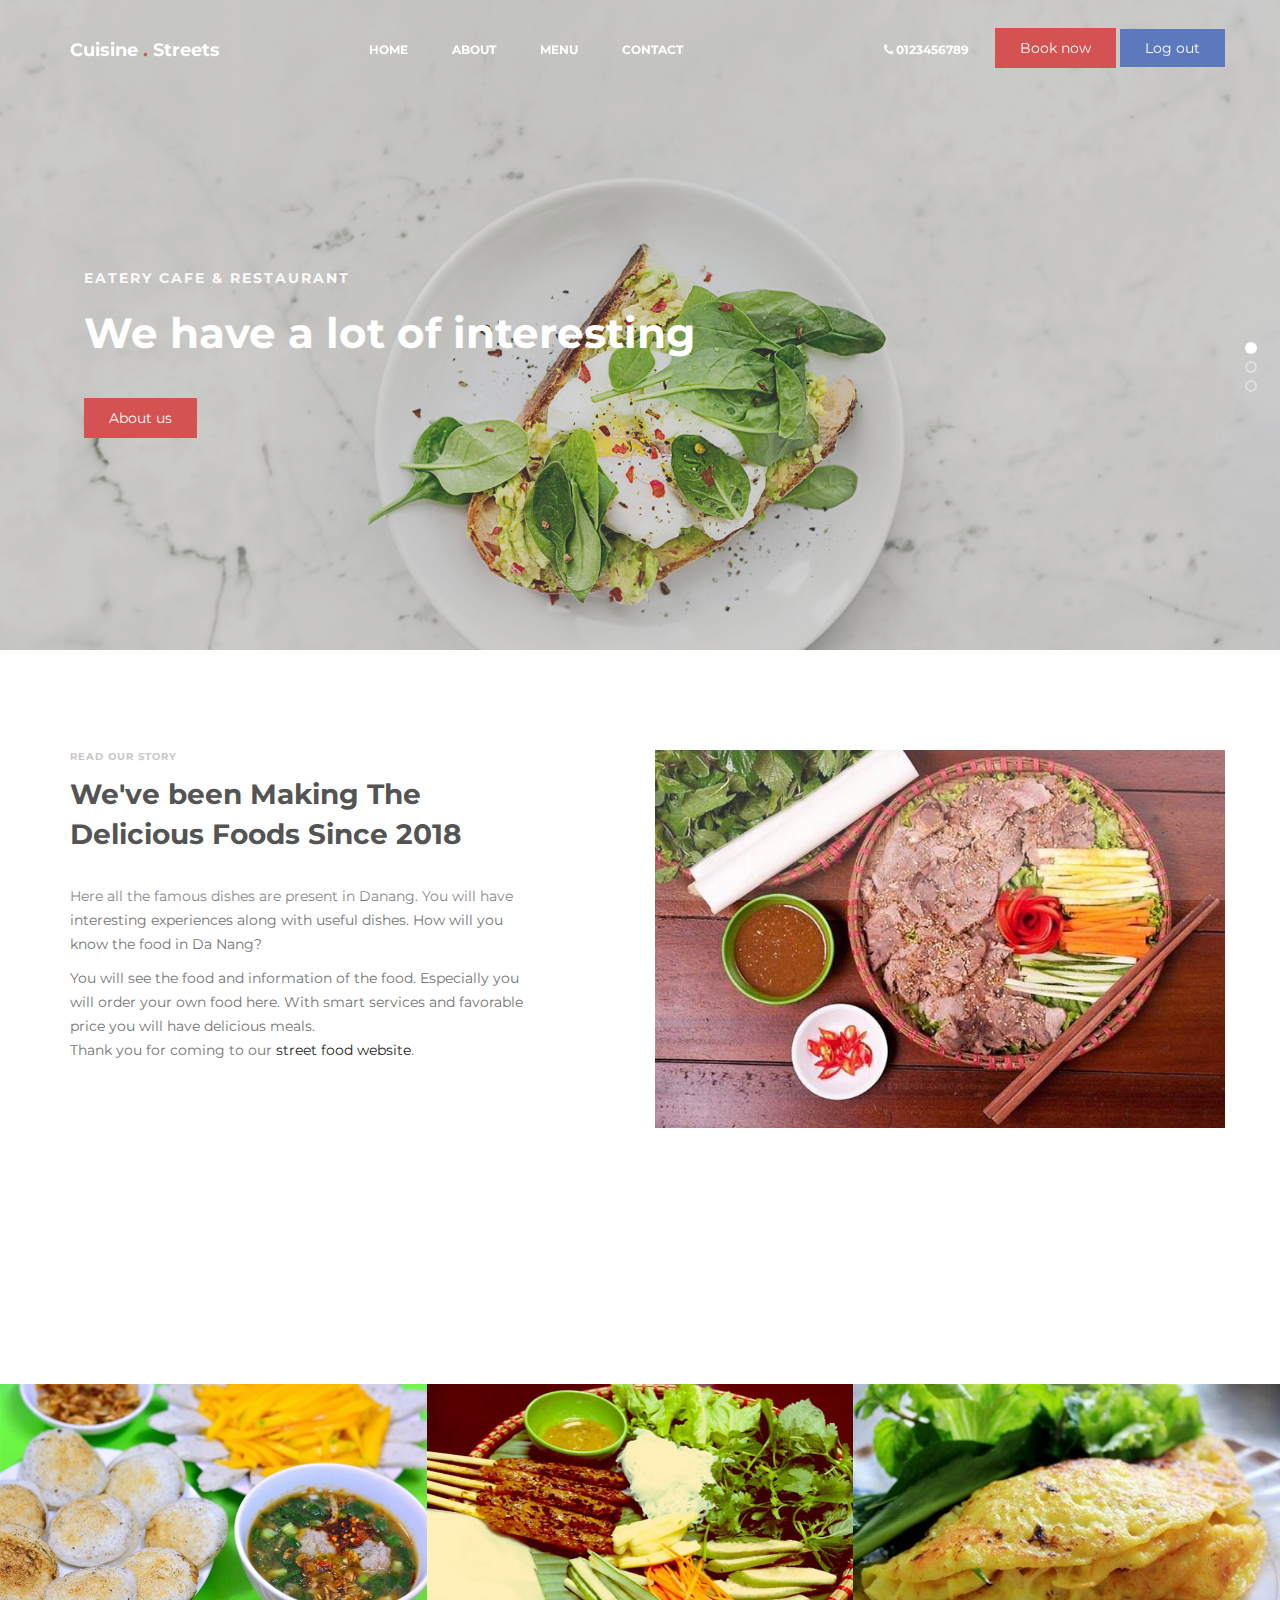
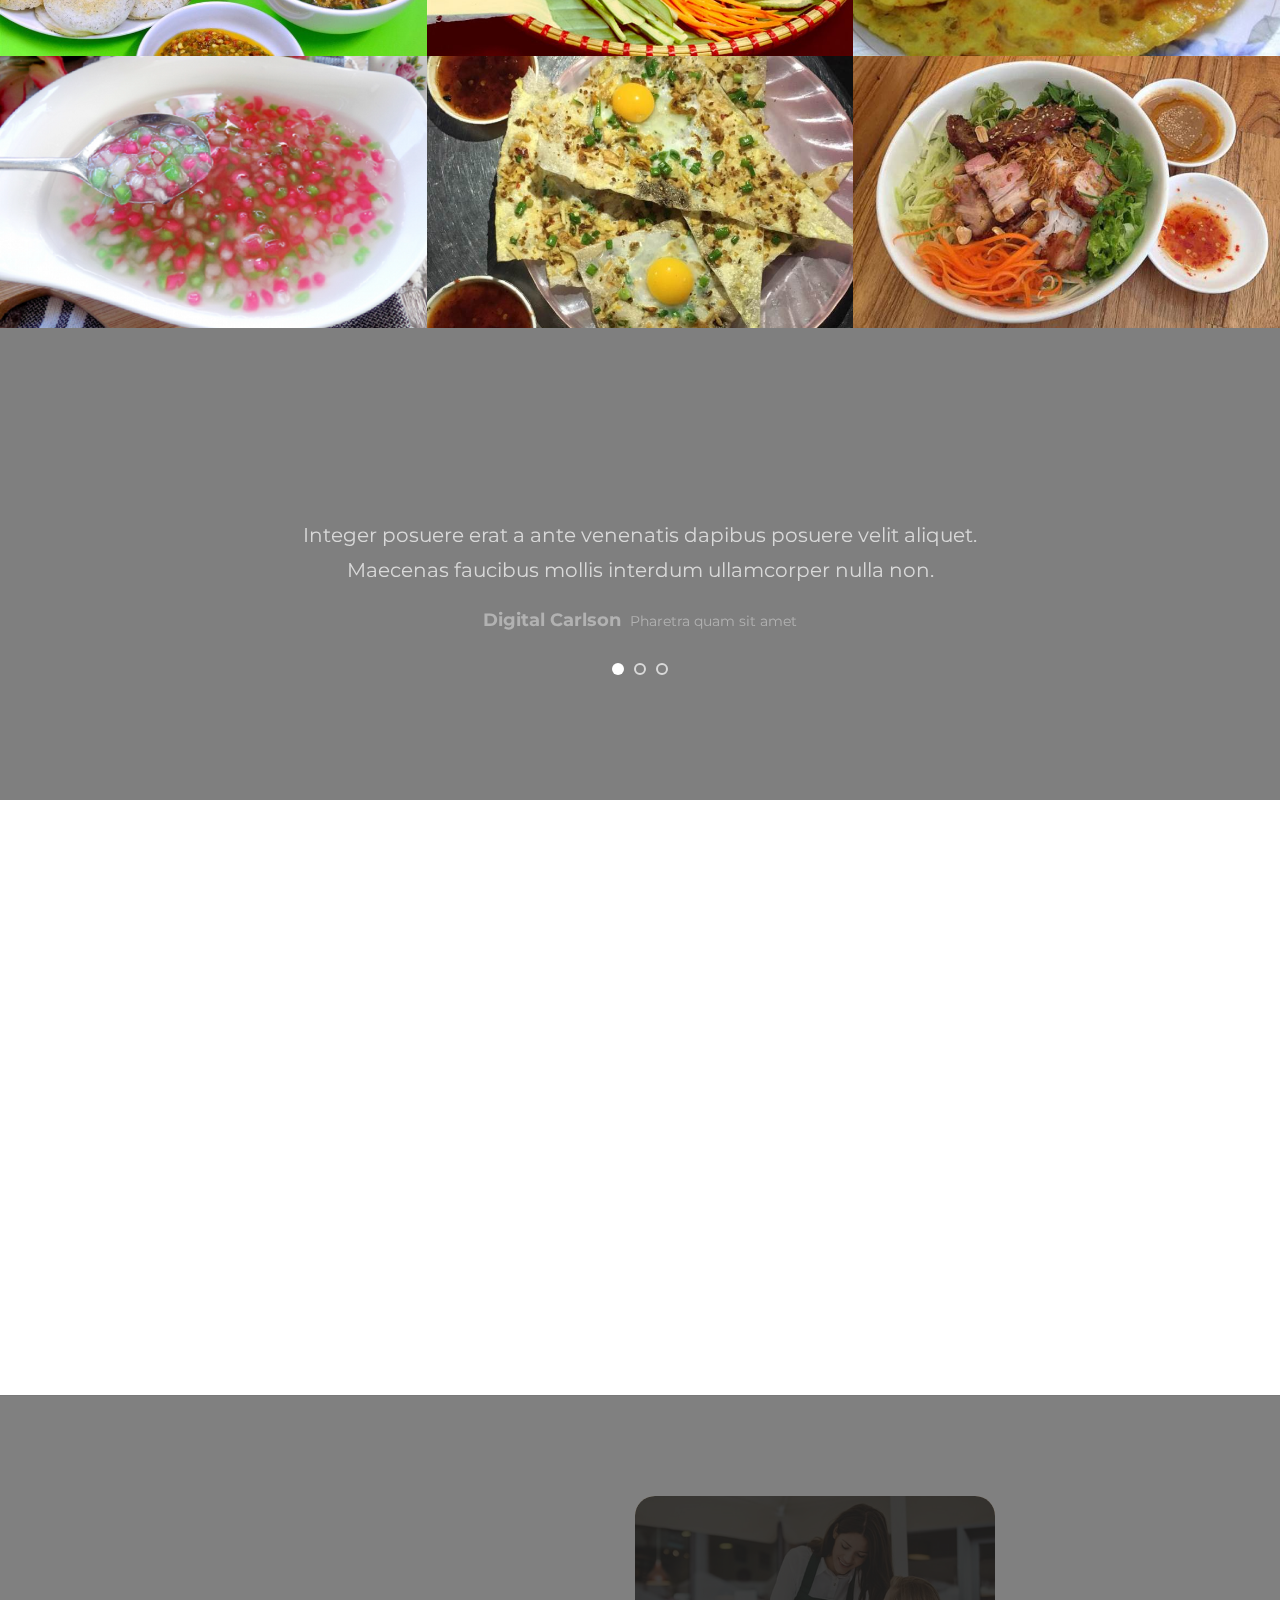
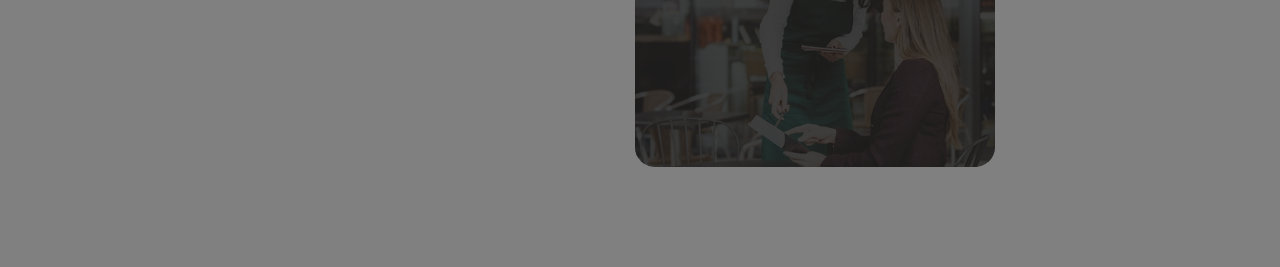
==== Amthuc/index.html @ 6ae2adc7 "Merge branch 'thanh'" ====
<!DOCTYPE html>
<html lang="en">

<head>
    <title>Cuisine streets</title>
    <link rel="icon" href="images/icon.png" type="image/png">
    <meta charset="UTF-8">
    <meta http-equiv="X-UA-Compatible" content="IE=Edge">
    <meta name="viewport" content="width=device-width, initial-scale=1, maximum-scale=1">
    <link rel="stylesheet" href="css/bootstrap.min.css">
    <link rel="stylesheet" href="css/font-awesome.min.css">
    <link rel="stylesheet" href="css/animate.css">
    <link rel="stylesheet" href="css/carousel.css">
    <link rel="stylesheet" href="css/theme.default.min.css">
    <link rel="stylesheet" href="css/magnific-popup.css">
    <!-- MAIN CSS -->
    <link rel="stylesheet" href="css/style.css">
</head>

<body>
    <!-- PRE LOADER -->
    <section class="preloader">
        <div class="spinner">
            <span class="spinner-rotate"></span>
        </div>
    </section>
    <!-- MENU -->
    <section class="navbar custom-navbar navbar-fixed-top" role="navigation">
        <div class="container">
            <div class="navbar-header">
                <button class="navbar-toggle" data-toggle="collapse" data-target=".navbar-collapse">
                    <span class="icon icon-bar"></span>
                    <span class="icon icon-bar"></span>
                    <span class="icon icon-bar"></span>
                </button>
                <!-- lOGO TEXT HERE -->
                <a href="index.html" class="navbar-brand">Cuisine <span>.</span> Streets</a>
            </div>
            <!-- MENU LINKS -->
            <div class="collapse navbar-collapse">
                <ul class="nav navbar-nav navbar-nav-first">
                    <li><a href="#home" class="smoothScroll">Home</a></li>
                    <li><a href="#about" class="smoothScroll">About</a></li>
                    <li><a href="#menu" class="smoothScroll">Menu</a></li>
                    <li><a href="#contact" class="smoothScroll">Contact</a></li>
                </ul>
                <ul class="nav navbar-nav navbar-right">
                    <li><a href="#"><i class="fa fa-phone"></i> 0123456789</a></li>
                    <a href="#" class="section-btn" onclick="checklogin()">Book now</a>
                    <a href="#" class="section-btn1" onclick="logout()">Log out</a>
                </ul>
            </div>
        </div>
    </section>
    <!-- HOME -->
    <section id="home" class="slider" data-stellar-background-ratio="0.5">
        <div class="row">
            <div class="owl-carousel owl-theme">
                <!-- carousel 1 -->
                <div class="item item-first">
                    <div class="caption">
                        <div class="container">
                            <div class="col-md-8 col-sm-12">
                                <h3>Eatery Cafe &amp; Restaurant</h3>
                                <h1>We have a lot of interesting</h1>
                                <a href="#about" class="section-btn btn btn-default smoothScroll">About us</a>
                            </div>
                        </div>
                    </div>
                </div>
                <!-- carousel 2 -->
                <div class="item item-second">
                    <div class="caption">
                        <div class="container">
                            <div class="col-md-8 col-sm-12">
                                <h3>Meal delicious</h3>
                                <h1>The best dinning quality can be here too!</h1>
                                <a href="#menu" class="section-btn btn btn-default smoothScroll">View featured dishes </a>
                            </div>
                        </div>
                    </div>
                </div>
                <!-- carousel 3 -->
                <div class="item item-third">
                    <div class="caption">
                        <div class="container">
                            <div class="col-md-8 col-sm-12">
                                <h3>New Restaurant in Town</h3>
                                <h1>You want to order dishes</h1>
                                <a href="#contact" class="section-btn btn btn-default smoothScroll">Reservation</a>
                            </div>
                        </div>
                    </div>
                </div>
            </div>
        </div>
    </section>
    <!-- ABOUT -->
    <section id="about" data-stellar-background-ratio="0.5">
        <div class="container">
            <div class="row">
                <div class="col-md-6 col-sm-12">
                    <div class="about-info">
                        <div class="section-title wow fadeInUp" data-wow-delay="0.2s">
                            <h4>Read our story</h4>
                            <h2>We've been Making The Delicious Foods Since 2018</h2>
                        </div>
                        <div class="wow fadeInUp" data-wow-delay="0.4s">
                            <p>Here all the famous dishes are present in Danang. You will have interesting experiences along with useful dishes. How will you know the food in Da Nang?</p>
                            <p>You will see the food and information of the food. Especially you will order your own food here. With smart services and favorable price you will have delicious meals.<br>Thank you for coming to our <a href="/E:/Project/restaurant/index.html" target="_parent">street food website</a>.</p>
                        </div>
                    </div>
                </div>
                <div class="col-md-6 col-sm-12">
                    <div class="wow fadeInUp about-image" data-wow-delay="0.6s">
                        <img src="./images/about.jpg" class="img-responsive" alt="">
                    </div>
                </div>
            </div>
        </div>
    </section>
    <!-- MENU-->
    <section id="menu" data-stellar-background-ratio="0.5">
        <div class="container">
            <div class="row">
                <div class="col-md-12 col-sm-12">
                    <div class="section-title wow fadeInUp" data-wow-delay="0.1s">
                        <h2>Our Menus</h2>
                        <h4>Featured Dishes</h4>
                        <h6><--Only view--></h6>
                        </div>
                    </div>
                    <div class="col-md-4 col-sm-6">
                        <!-- MENU THUMB -->
                        <div class="menu-thumb">
                            <a href="images/banhcan.jpg" class="image-popup" title="Bánh Căn">
                             <img src="images/banhcan.jpg" class="img-responsive" alt="">

                             <div class="menu-info">
                                <div class="menu-item">
                                   <h3>Banh Can</h3>
                                   <p>Rice / Eggs / Shallot Leaves</p>
                               </div>

                               <div class="menu-price">
                                   <span>$25</span>
                               </div>
                           </div>
                       </a>
                   </div>
               </div>
               <div class="col-md-4 col-sm-6">
                <!-- MENU THUMB -->
                <div class="menu-thumb">
                    <a href="images/nemlui.jpg" class="image-popup" title="Nem Lụi">
                     <img src="images/nemlui.jpg" class="img-responsive" alt="">

                     <div class="menu-info">
                        <div class="menu-item">
                           <h3>Nem Lui</h3>
                           <p>Pork / Flour / Vegetable</p>
                       </div>
                       <div class="menu-price">
                           <span>$20</span>
                       </div>
                   </div>
               </a>
           </div>
       </div>
       <div class="col-md-4 col-sm-6">
        <!-- MENU THUMB -->
        <div class="menu-thumb">
            <a href="images/banhxeo.jpg" class="image-popup" title="Bánh xèo">
             <img src="images/banhxeo.jpg" class="img-responsive" alt="">

             <div class="menu-info">
                <div class="menu-item">
                   <h3>Banh Xeo</h3>
                   <p>Beef / Shrimp / Egg</p>
               </div>
               <div class="menu-price">
                   <span>$35</span>
               </div>
           </div>
       </a>
   </div>
</div>
<div class="col-md-4 col-sm-6">
    <!-- MENU THUMB -->
    <div class="menu-thumb">
        <a href="images/che.png" class="image-popup" title="Chè Hoa Xoa Hạt Lựu">
         <img src="images/che.png" class="img-responsive" alt="">

         <div class="menu-info">
            <div class="menu-item">
               <h3>Che Hoa Xoa Hat Luu</h3>
               <p>Perlite / Sugar / Milk</p>
           </div>
           <div class="menu-price">
               <span>$15</span>
           </div>
       </div>
   </a>
</div>
</div>
<div class="col-md-4 col-sm-6">
    <!-- MENU THUMB -->
    <div class="menu-thumb">
        <a href="images/banhkep.jpg" class="image-popup" title="Bánh kẹp">
         <img src="images/banhkep.jpg" class="img-responsive" alt="">

         <div class="menu-info">
            <div class="menu-item">
               <h3>Banh kep</h3>
               <p>Rice Paper / Dry Cow / Quail egg</p>
           </div>
           <div class="menu-price">
               <span>$20</span>
           </div>
       </div>
   </a>
</div>
</div>
<div class="col-md-4 col-sm-6">
    <!-- MENU THUMB -->
    <div class="menu-thumb">
        <a href="images/bunmam.jpg" class="image-popup" title="Bún Mắm">
         <img src="images/bunmam.jpg" class="img-responsive" alt="">

         <div class="menu-info">
            <div class="menu-item">
               <h3>Bun Mam</h3>
               <p>Noodle / Fish sauce</p>
           </div>
           <div class="menu-price">
               <span>$20</span>
           </div>
       </div>
   </a>
</div>
</div>
</div>
</div>
</section>
<!-- TESTIMONIAL -->
<section id="testimonial" data-stellar-background-ratio="0.5">
    <div class="overlay"></div>
    <div class="container">
        <div class="row">
            <div class="col-md-12 col-sm-12">
                <div class="section-title wow fadeInUp" data-wow-delay="0.1s">
                    <h2>Testimonials</h2>
                </div>
            </div>
            <div class="col-md-offset-2 col-md-8 col-sm-12">
                <div class="owl-carousel owl-theme">
                    <div class="item">
                        <p>Integer posuere erat a ante venenatis dapibus posuere velit aliquet. Maecenas faucibus mollis interdum ullamcorper nulla non.</p>
                        <div class="tst-author">
                            <h4>Digital Carlson</h4>
                            <span>Pharetra quam sit amet</span>
                        </div>
                    </div>
                    <div class="item">
                        <p>Pellentesque habitant morbi tristique senectus et netus et malesuada fames ac turpis egestas. Sed vestibulum orci quam.</p>
                        <div class="tst-author">
                            <h4>Johnny Stephen</h4>
                            <span>Magna nisi porta ligula</span>
                        </div>
                    </div>
                    <div class="item">
                        <p>Vivamus aliquet felis eu diam ultricies congue. Morbi porta lorem nec consectetur porta quis dui elit habitant morbi.</p>
                        <div class="tst-author">
                            <h4>Jessie White</h4>
                            <span>Vitae lacinia augue urna quis</span>
                        </div>
                    </div>
                </div>
            </div>
        </div>
    </div>
</section>
<!-- CONTACT -->
<section id="contact" data-stellar-background-ratio="0.5">
    <div class="container">
        <div class="row">
            <div class="wow fadeInUp col-md-6 col-sm-12" data-wow-delay="0.4s">
                <div id="google-map">
                    <iframe src="https://www.google.com/maps/embed?pb=!1m18!1m12!1m3!1d3834.110336097442!2d108.24146331433661!3d16.05976319395853!2m3!1f0!2f0!3f0!3m2!1i1024!2i768!4f13.1!3m3!1m2!1s0x3142177f2ced6d8b%3A0xeac35f2960ca74a4!2zOTkgVMO0IEhp4bq_biBUaMOgbmgsIFBoxrDhu5tjIE3hu7ksIFPGoW4gVHLDoCwgxJDDoCBO4bq1bmcgNTUwMDAwLCBWaeG7h3QgTmFt!5e0!3m2!1svi!2s!4v1541324811990" allowfullscreen></iframe>
                </div>
            </div>
            <div class="col-md-6 col-sm-12">
                <div class="col-md-12 col-sm-12">
                    <div class="section-title wow fadeInUp" data-wow-delay="0.1s">
                        <h2>Contact Us</h2>
                    </div>
                </div>
                <!-- CONTACT FORM -->
                <form action="#" method="post" class="wow fadeInUp" id="contact-form" role="form" data-wow-delay="0.8s">
                    <!-- IF MAIL SENT SUCCESSFUL  // connect this with custom JS -->
                    <h6 class="text-success">Your message has been sent successfully.</h6>
                    <!-- IF MAIL NOT SENT -->
                    <h6 class="text-danger">E-mail must be valid and message must be longer than 1 character.</h6>
                    <div class="col-md-6 col-sm-6">
                        <input type="text" class="form-control" id="cf-name" name="name" placeholder="Full name">
                    </div>
                    <div class="col-md-6 col-sm-6">
                        <input type="email" class="form-control" id="cf-email" name="email" placeholder="Email address">
                    </div>
                    <div class="col-md-12 col-sm-12">
                        <input type="text" class="form-control" id="cf-subject" name="subject" placeholder="Subject">
                        <textarea class="form-control" rows="6" id="cf-message" name="message" placeholder="Tell about your project"></textarea>
                        <button type="button" class="btn btn-danger" class="form-control" id="send" name="sent" onclick="check()">Send Message</button>
                    </div>
                </form>
            </div>
        </div>
    </div>
</section>
<!-- FOOTER -->
<footer id="footer" data-stellar-background-ratio="0.5">
    <div class="container">
        <div class="row">
            <div class="col-md-3 col-sm-8">
                <div class="footer-info">
                    <div class="section-title">
                        <h2 class="wow fadeInUp" data-wow-delay="0.2s">Find us</h2>
                    </div>
                    <address class="wow fadeInUp" data-wow-delay="0.4s">
                        <p>̣̣99 To Hien Thanh,<br> Son Tra,<br>Da Nang</p>
                    </address>
                </div>
            </div>
            <div class="col-md-3 col-sm-8">
                <div class="footer-info">
                    <div class="section-title">
                        <h2 class="wow fadeInUp" data-wow-delay="0.2s">Reservation</h2>
                    </div>
                    <address class="wow fadeInUp" data-wow-delay="0.4s">
                        <p>Hotline:</p>
                        <p>0123-456-789 | 0987-654-321</p>
                        <p><a href="mailto:info@company.com">info@company.com</a></p>
                    </address>
                </div>
            </div>
            <div class="col-md-4 col-sm-8">
                <div class="footer-info footer-open-hour">
                    <div class="section-title">
                        <h2 class="wow fadeInUp" data-wow-delay="0.2s">Open Hours</h2>
                    </div>
                    <div class="wow fadeInUp" data-wow-delay="0.4s">
                        <p>Monday</p>
                        <div>
                            <strong>Monday to Friday</strong>
                            <p>7:00 AM - 10:00 PM</p>
                        </div>
                        <div>
                            <strong>Saturday - Sunday</strong>
                            <p>7:00 AM - 12:00 PM</p>
                        </div>
                    </div>
                </div>
            </div>
            <div class="col-md-2 col-sm-4">
                <ul class="wow fadeInUp social-icon" data-wow-delay="0.4s">
                    <li><a href="#" class="fa fa-facebook-square" attr="facebook icon"></a></li>
                    <li><a href="#" class="fa fa-instagram"></a></li>
                    <li><a href="#" class="fa fa-google"></a></li>
                </ul>
                <div class="wow fadeInUp copyright-text" data-wow-delay="0.8s">
                    <p><br>Copyright &copy; 2018 <br>Cuisine Streets
                        <br><br>Design: <a rel="nofollow" href=".index.html#about" target="_parent">Thanh and Mai</a></p>
                    </div>
                </div>
            </div>
        </div>
    </footer>
    <!-- SCRIPTS -->
    <script src="js/jquery.js"></script>
    <script src="js/bootstrap.min.js"></script>
    <script src="js/jquery.stellar.min.js"></script>
    <script src="js/wow.min.js"></script>
    <script src="js/owl.carousel.min.js"></script>
    <script src="js/jquery.magnific-popup.min.js"></script>
    <script src="js/smoothscroll.js"></script>
    <script src="js/custom.js"></script>
    <script src="./js/process.js"></script>
</body>

</html>
---- Amthuc/css/carousel.css ----
/**
 * Owl Carousel v2.2.1
 * Copyright 2013-2017 David Deutsch
 * Licensed under  ()
 */
/*
 *  Owl Carousel - Core
 */
.owl-carousel {
  display: none;
  width: 100%;
  -webkit-tap-highlight-color: transparent;
  /* position relative and z-index fix webkit rendering fonts issue */
  position: relative;
  z-index: 1; }
  .owl-carousel .owl-stage {
    position: relative;
    -ms-touch-action: pan-Y;
    -moz-backface-visibility: hidden;
    /* fix firefox animation glitch */ }
  .owl-carousel .owl-stage:after {
    content: ".";
    display: block;
    clear: both;
    visibility: hidden;
    line-height: 0;
    height: 0; }
  .owl-carousel .owl-stage-outer {
    position: relative;
    overflow: hidden;
    /* fix for flashing background */
    -webkit-transform: translate3d(0px, 0px, 0px); }
  .owl-carousel .owl-wrapper,
  .owl-carousel .owl-item {
    -webkit-backface-visibility: hidden;
    -moz-backface-visibility: hidden;
    -ms-backface-visibility: hidden;
    -webkit-transform: translate3d(0, 0, 0);
    -moz-transform: translate3d(0, 0, 0);
    -ms-transform: translate3d(0, 0, 0); }
  .owl-carousel .owl-item {
    position: relative;
    min-height: 1px;
    float: left;
    -webkit-backface-visibility: hidden;
    -webkit-tap-highlight-color: transparent;
    -webkit-touch-callout: none; }
  .owl-carousel .owl-item img {
    display: block;
    width: 100%; }
  .owl-carousel .owl-nav.disabled,
  .owl-carousel .owl-dots.disabled {
    display: none; }
  .owl-carousel .owl-nav .owl-prev,
  .owl-carousel .owl-nav .owl-next,
  .owl-carousel .owl-dot {
    cursor: pointer;
    cursor: hand;
    -webkit-user-select: none;
    -khtml-user-select: none;
    -moz-user-select: none;
    -ms-user-select: none;
    user-select: none; }
  .owl-carousel.owl-loaded {
    display: block; }
  .owl-carousel.owl-loading {
    opacity: 0;
    display: block; }
  .owl-carousel.owl-hidden {
    opacity: 0; }
  .owl-carousel.owl-refresh .owl-item {
    visibility: hidden; }
  .owl-carousel.owl-drag .owl-item {
    -webkit-user-select: none;
    -moz-user-select: none;
    -ms-user-select: none;
    user-select: none; }
  .owl-carousel.owl-grab {
    cursor: move;
    cursor: grab; }
  .owl-carousel.owl-rtl {
    direction: rtl; }
  .owl-carousel.owl-rtl .owl-item {
    float: right; }

/* No Js */
.no-js .owl-carousel {
  display: block; }

/*
 *  Owl Carousel - Animate Plugin
 */
.owl-carousel .animated {
  animation-duration: 1000ms;
  animation-fill-mode: both; }

.owl-carousel .owl-animated-in {
  z-index: 0; }

.owl-carousel .owl-animated-out {
  z-index: 1; }

.owl-carousel .fadeOut {
  animation-name: fadeOut; }

@keyframes fadeOut {
  0% {
    opacity: 1; }
  100% {
    opacity: 0; } }

/*
 * 	Owl Carousel - Auto Height Plugin
 */
.owl-height {
  transition: height 500ms ease-in-out; }

/*
 * 	Owl Carousel - Lazy Load Plugin
 */
.owl-carousel .owl-item .owl-lazy {
  opacity: 0;
  transition: opacity 400ms ease; }

.owl-carousel .owl-item img.owl-lazy {
  transform-style: preserve-3d; }

/*
 * 	Owl Carousel - Video Plugin
 */
.owl-carousel .owl-video-wrapper {
  position: relative;
  height: 100%;
  background: #000; }

.owl-carousel .owl-video-play-icon {
  position: absolute;
  height: 80px;
  width: 80px;
  left: 50%;
  top: 50%;
  margin-left: -40px;
  margin-top: -40px;
  background: url("owl.video.play.png") no-repeat;
  cursor: pointer;
  z-index: 1;
  -webkit-backface-visibility: hidden;
  transition: transform 100ms ease; }

.owl-carousel .owl-video-play-icon:hover {
  -ms-transform: scale(1.3, 1.3);
      transform: scale(1.3, 1.3); }

.owl-carousel .owl-video-playing .owl-video-tn,
.owl-carousel .owl-video-playing .owl-video-play-icon {
  display: none; }

.owl-carousel .owl-video-tn {
  opacity: 0;
  height: 100%;
  background-position: center center;
  background-repeat: no-repeat;
  background-size: contain;
  transition: opacity 400ms ease; }

.owl-carousel .owl-video-frame {
  position: relative;
  z-index: 1;
  height: 100%;
  width: 100%; }
---- Amthuc/css/theme.default.min.css ----
/**
 * Owl Carousel v2.2.1
 * Copyright 2013-2017 David Deutsch
 * Licensed under  ()
 */
.owl-theme .owl-dots,.owl-theme .owl-nav{text-align:center;-webkit-tap-highlight-color:transparent}.owl-theme .owl-nav{margin-top:10px}.owl-theme .owl-nav [class*=owl-]{color:#FFF;font-size:14px;margin:5px;padding:4px 7px;background:#D6D6D6;display:inline-block;cursor:pointer;border-radius:3px}.owl-theme .owl-nav [class*=owl-]:hover{background:#869791;color:#FFF;text-decoration:none}.owl-theme .owl-nav .disabled{opacity:.5;cursor:default}.owl-theme .owl-nav.disabled+.owl-dots{margin-top:10px}.owl-theme .owl-dots .owl-dot{display:inline-block;zoom:1}.owl-theme .owl-dots .owl-dot span{width:10px;height:10px;margin:5px 7px;background:#D6D6D6;display:block;-webkit-backface-visibility:visible;transition:opacity .2s ease;border-radius:30px}.owl-theme .owl-dots .owl-dot.active span,.owl-theme .owl-dots .owl-dot:hover span{background:#869791}
---- Amthuc/css/style.css ----
/*Import Google Webfont library*/
  @import url('https://fonts.googleapis.com/css?family=Montserrat:400,700');


  body {
    background: #ffffff;
    font-family: 'Montserrat', sans-serif;
    overflow-x: hidden;
  }



  /*---------------------------------------
     TYPOGRAPHY              
  -----------------------------------------*/

  h1,h2,h3,h4,h5,h6 {
    font-weight: bold;
    line-height: inherit;
  }

  h1 {
    color: #252525;
    font-size: 3em;
    line-height: 50px;
  }

  h2 {
    color: #353535;
    font-size: 2em;
    padding-bottom: 10px;
  }

  h3 {
    font-size: 1.5em;
    margin-bottom: 0;
  }

  h3,
  h3 a {
    color: #454545;
  }

  p {
    color: #757575;
    font-size: 14px;
    font-weight: normal;
    line-height: 24px;
  }



  /*---------------------------------------
     GENERAL               
  -----------------------------------------*/

  html{
    -webkit-font-smoothing: antialiased;
  }

  a {
    color: #252525;
    -webkit-transition: 0.5s;
    transition: 0.5s;
    text-decoration: none !important;
  }

  a:hover, a:active, a:focus {
    color: #ce3232;
    outline: none;
  }

  ::-webkit-scrollbar{
    width: 8px;
    height: 8px;
  }

  ::-webkit-scrollbar-thumb {
    cursor: pointer;
    background: #000000;
  }

  .section-title {
    padding-bottom: 40px;
  }

  .section-title h2 {
    margin: 0;
  }

  .section-title h4 {
    color: #bfbdbd;
    font-size: 10px;
    letter-spacing: 1px;
    text-transform: uppercase;
    margin-top: 0;
  }

  .overlay {
    background: rgba(0,0,0,0.5);
    position: absolute;
    top: 0;
    right: 0;
    bottom: 0;
    left: 0;
    width: 100%;
    height: 100%;
  }

  section {
    position: relative;
    padding: 100px 0;
  }

  #team, 
  #menu,
  #testimonial {
    text-align: center;
  }

  .about-image img,
  .team-thumb img {
    width: 100%;
  }
  
  #google-map iframe {
    border: 0;
    width: 100%;
    height: 390px;
  }



  /*---------------------------------------
     BUTTONS               
  -----------------------------------------*/

  .section-btn {
    background: #ce3232;
    border-radius: 0;
    border: 0;
    color: #f9f9f9;
    font-size: inherit;
    font-weight: normal;
    padding: 10px 25px;
    transition: 0.5s 0.2s;
  }
  .section-btn1 {
    background: #3f61b2;
    border-radius: 0;
    border: 0;
    color: #f9f9f9;
    font-size: inherit;
    font-weight: normal;
    padding: 10px 25px;
    transition: 0.5s 0.2s;
  }



  /*---------------------------------------
       PRE LOADER              
  -----------------------------------------*/

  .preloader {
    position: fixed;
    top: 0;
    left: 0;
    width: 100%;
    height: 100%;
    z-index: 99999;
    display: flex;
    flex-flow: row nowrap;
    justify-content: center;
    align-items: center;
    background: none repeat scroll 0 0 #ffffff;
  }

  .spinner {
    border: 1px solid transparent;
    border-radius: 3px;
    position: relative;
  }

  .spinner:before {
    content: '';
    box-sizing: border-box;
    position: absolute;
    top: 50%;
    left: 50%;
    width: 45px;
    height: 45px;
    margin-top: -10px;
    margin-left: -10px;
    border-radius: 50%;
    border: 1px solid #575757;
    border-top-color: #ffffff;
    animation: spinner .9s linear infinite;
  }

  @-webkit-@keyframes spinner {
    to {transform: rotate(360deg);}
  }

  @keyframes spinner {
    to {transform: rotate(360deg);}
  }



  /*---------------------------------------
      MENU              
  -----------------------------------------*/

  .custom-navbar {
    border: none;
    margin-bottom: 0;
    padding: 25px 0;
  }

  .custom-navbar .navbar-brand {
    color: #ffffff;
    font-size: 18px;
    font-weight: bold;
  }

  .custom-navbar .navbar-brand span {
    color: #ce3232;
  }

  .top-nav-collapse {
    background: #ffffff;
  }

  .custom-navbar .navbar-nav.navbar-nav-first {
    margin-left: 8em;
  }

  .custom-navbar .navbar-nav.navbar-right li a {
    padding-right: 12px;
    padding-left: 12px;
  }

  .custom-navbar .navbar-nav.navbar-right .section-btn {
    display: inline-block;
    margin: 0.2em 0 0 1em;
  }

  .custom-navbar .navbar-nav.navbar-right .section-btn:hover {
    background: #292929;
    color: #ffffff;
  }

  .custom-navbar .navbar-nav.navbar-right .section-btn:focus {
    color: #ffffff;
  }

  .custom-navbar .navbar-nav.navbar-right .section-btn a {
    padding: 10px 25px;
  }

  .custom-navbar .nav .section-btn a:hover {
    color: #ffffff;
  }

  .custom-navbar .nav li a {
    font-size: 12px;
    font-weight: bold;
    color: #ffffff;
    padding-right: 22px;
    padding-left: 22px;
    text-transform: uppercase;
  }

  .custom-navbar .nav li a:hover {
    background: transparent;
    color: #ce3232;
  }

  .custom-navbar .navbar-nav > li > a:hover,
  .custom-navbar .navbar-nav > li > a:focus {
    background-color: transparent;
  }

  .custom-navbar .nav li.active > a {
    background-color: transparent;
    color: #ce3232;
  }

  .custom-navbar .navbar-toggle {
    border: none;
    padding-top: 10px;
  }

  .custom-navbar .navbar-toggle {
    background-color: transparent;
  }

  .custom-navbar .navbar-toggle .icon-bar {
    background: #252525;
    border-color: transparent;
  }

  @media(min-width:768px) {
    .custom-navbar {
      border-bottom: 0;
      background: 0 0; 
    }

    .custom-navbar.top-nav-collapse {
      background: #ffffff;
      -webkit-box-shadow: 0 1px 30px rgba(0, 0, 0, 0.1);
      -moz-box-shadow: 0 1px 30px rgba(0, 0, 0, 0.1);
      box-shadow: 0 1px 30px rgba(0, 0, 0, 0.1);
      padding: 12px 0;
    }

    .top-nav-collapse .navbar-brand {
      color: #454545;
    }

    .top-nav-collapse .nav li a {
      color: #575757;
    }

    .top-nav-collapse .nav .section-btn a {
      color: #ffffff;
    }
  }



  /*---------------------------------------
      HOME              
  -----------------------------------------*/

  #home {
    padding: 0;
  }

  #home h1 {
    color: #ffffff;
    padding-bottom: 30px;
  }

  #home h3 {
    color: #f9f9f9;
    font-size: 14px;
    line-height: inherit;
    letter-spacing: 2px;
    text-transform: uppercase;
    margin: 0;
  }

  @media (min-width: 768px) {
    .slider .col-md-8 {
      padding-left: 0;
    }
  }

  .slider .owl-dots {
    position: absolute;
    top: 50%;
    right: 2em;
    justify-content: center;
  }

  .owl-theme .owl-dots .owl-dot {
    display: block;
  }

  .owl-theme .owl-dots .owl-dot span {
    width: 12px;
    height: 12px;
    margin: 7px 10px;
    border: 2px solid #d9d9d9;
    background: transparent;
    display: block;
    -webkit-backface-visibility: visible;
    transition: opacity 200ms ease;
    border-radius: 30px;
  }

  .owl-theme .owl-dots .owl-dot.active span, .owl-theme .owl-dots .owl-dot:hover span {
    background-color: #ffffff;
    border-color: transparent;
  }

  .slider .caption {
    display: flex;
    justify-content: center;
    flex-direction: column;
    text-align: left;
    background-color: rgba(20,20,20,0.2);
    height: 100%;
    color: #fff;
    cursor: e-resize;
    padding: 4em 0 0 2em;
  }

  .slider .item {
    background-position: inherit;
    background-repeat: no-repeat;
    background-attachment: local;
    background-size: cover;
    height: 650px;
  }

  .slider .item-first {
    background-image: url(../images/slider\ 1.jpeg);
  }

  .slider .item-second {
    background-image: url(../images/slider\ 2.jpeg);
  }

  .slider .item-third {
    background-image: url(../images/slider\ 3.png);
  }

  .slider .item-second .section-btn {
    background: #292929;
  }

  .slider .item-second .section-btn:hover {
    background: #ffffff;
  }

  .slider .item-third .section-btn {
    background: transparent;
    border: 1px solid #ffffff;
  }

  .slider .item-third .section-btn:hover,
  .slider .item-third .section-btn:focus {
    background: #ce3232;
    border-color: transparent;
    color: #ffffff;
  }



  /*---------------------------------------
      ABOUT              
  -----------------------------------------*/

  #about {
    padding-bottom: 0;
  }

  .about-info {
    padding: 0 6em 5em 0;
  }

  .about-info .section-title {
    padding-bottom: 20px;
  }

  .about-image {
    position: absolute;
  }



  

  /*---------------------------------------
     MENU              
  -----------------------------------------*/

  #menu {
    padding-bottom: 0;
  }

  #menu .container {
    width: 100%;
  }

  #menu .col-md-4 {
    margin: 0;
    padding: 0;
  }

  .menu-thumb img {
    width: 100%;
    transition: 0.5s;
  }

  .menu-thumb:hover img {
    transform: scale(1.15);
  }

  #menu .menu-thumb {
    overflow: hidden;
    position: relative;
    cursor: pointer;
    width: 102%;
  }

  .menu-thumb .menu-info {
    position: absolute;
    top: 60%;
    left: 0px;
    right: 0px;
    bottom: 0px;
    text-align: left;
    padding: 25px 30px;
    transition: 0.5s 0.2s;
  }

  .menu-info .menu-item {
    float: left;
  }

  .menu-info .menu-price {
    float: right;
  }

  .menu-info .menu-price span {
    font-size: 20px;
    font-weight: bold;
    line-height: normal;
    display: block;
    margin-top: 10px;
  }

  .menu-thumb .menu-info h3,
  .menu-thumb .menu-info p,
  .menu-thumb .menu-info button,
  .menu-thumb .menu-info span {
    transform: translateY(100%);
    opacity: 0;
    display: block;
    transition: 0.5s 0.2s;
    color: #ffffff;
    z-index: 2;
    position: relative;
  }

  .menu-thumb .menu-info h3 {
    margin-top: 0;
  }

  .menu-thumb .menu-info p {
    color: #d9d9d9;
    text-transform: uppercase;
    font-size: 10px;
    font-weight: bold;
    letter-spacing: 1px;
  }

  .menu-thumb:hover .menu-info h3,
  .menu-thumb:hover .menu-info p,
  .menu-thumb:hover .menu-info span {
    transform: translateY(0px);
    opacity: 1;
  }

  .menu-thumb:hover .menu-info {
    background: rgba(0,0,0,0.8);
  }



  /*---------------------------------------
      TESTIMONIAL             
  -----------------------------------------*/

  #testimonial {
    background: url('../images/testimonials.jpeg') center center no-repeat;
    background-size: cover;
  }

  #testimonial .owl-dots {
    position: relative;
    top: 0;
    right: 0;
    justify-content: center;
  }

  #testimonial .owl-theme .owl-dots .owl-dot,
  #testimonial .owl-theme .owl-dots .owl-dot span {
    display: inline-block;
  }

  #testimonial .owl-theme .owl-dots .owl-dot span {
    margin: 20px 5px;
  }

  #testimonial h2 {
    color: #ffffff;
  }

  #testimonial p,
  .tst-author h4,
  .tst-author span {
    display: inline;
  }

  #testimonial p {
    color: #d9d9d9;
    font-size: 20px;
    line-height: 35px;
  }

  .tst-author {
    margin-top: 20px;
  }

  .tst-author h4,
  .tst-author span {
    color: #b2b2b2;
  }

  .tst-author span {
    margin-left: 5px;
  }



  /*---------------------------------------
      CONTACT             
  -----------------------------------------*/

  #contact .section-title {
    padding-bottom: 0;
  }

  #contact .text-success,
  #contact .text-danger {
    display: none;
  }

  #contact .form-control {
    background: transparent;
    border: 0;
    border-bottom: 1px solid #dddddd;
    border-radius: 0;
    box-shadow: none;
    font-size: 14px;
    font-weight: normal;
    margin-bottom: 15px;
    transition: all ease-in-out 0.4s;
  }

  #contact .form-control:hover,
  #contact .form-control:focus {
    border-bottom-color: #c9c9c9;
  }

  #contact input {
    height: 55px;
  }

  #contact button#cf-submit {
    background: #ce3232;
    border-radius: 0;
    border: 0;
    color: #ffffff;
    font-weight: bold;
    height: 50px;
  }

  #contact button#cf-submit:hover {
    background: #292929;
    color: #ffffff;
  }



  /*---------------------------------------
     FOOTER              
  -----------------------------------------*/

  footer {
    border-top: 1px solid rgba(0,0,0,0.05);
    padding: 120px 0;
    padding-bottom: 80px;
    background-color: grey;
  }

  footer .section-title {
    padding-bottom: 10px;
  }

  footer h2 {
    font-size: 20px;
    font-weight: bold;
    color: black;
  }

  footer a,
  footer p {
    color: white;
  }

  footer strong {
    color: #d9d9d9;
  }

  footer address p {
    margin-bottom: 0;
  }

  .footer-info,
  footer .social-icon {
    margin-top: 20px;
  }

  .footer-open-hour {
    background: #ce3232;
    background: url('../images/ahihi.jpg') center center no-repeat;
    background-size: cover;
    border-radius: 20px;
    margin-top: 0;
    padding: 40px 0 40px 80px;
    overflow: hidden;
    position: relative;
    z-index: 22;
    right: 20px;
    bottom: 20px;
  }

  .footer-open-hour::after {
    background: rgba(29,29,29,0.85);
    content: "";
    position: absolute;
    top: 0;
    right: 0;
    bottom: 0;
    left: 0;
    width: 100%;
    height: 100%;
    z-index: -2222;
  }

  .footer-open-hour h2 {
    color: #ffffff;
  }

  .footer-open-hour p {
    color: #d9d9d9;
  }

  .footer-open-hour strong {
    color: #f9f9f9;
  }



  /*---------------------------------------
     SOCIAL ICON              
  -----------------------------------------*/

  .social-icon {
    position: relative;
    padding: 0;
    margin: 0;
  }

  .social-icon li {
    display: inline-block;
    list-style: none;
    margin-bottom: 5px;
  }

  .social-icon li a {
    border-radius: 100px;
    color: #29419b;
    font-size: 15px;
    width: 35px;
    height: 35px;
    line-height: 35px;
    text-decoration: none;
    text-align: center;
    transition: all 0.4s ease-in-out;
    position: relative;
  }

  .social-icon li a:hover {
    background: #2917b4;
    color: #ffffff;
  }



  /*---------------------------------------
     RESPONSIVE STYLES              
  -----------------------------------------*/

  @media screen and (max-width: 1170px) {
    .custom-navbar .navbar-nav.navbar-nav-first {
      margin-left: inherit;
    }
  }


  @media only screen and (max-width: 1200px) {
    .about-info {
      padding-right: 0;
    }

    .about-image {
      position: relative;
    }
  }


  @media only screen and (max-width: 992px) {
    section {
      padding: 60px 0;
    }

    .custom-navbar .section-btn {
      margin-left: 1em;
    }

    .slider .item {
      background-position: center;
    }

    .about-info {
      padding: 0;
    }

    .team-info {
      margin-bottom: 50px;
    }

    #menu .menu-thumb {
      width: 103%;
    }

    #testimonial {
      background-position: 50% 0 !important;
    }

    #google-map,
    .footer-info {
      margin-bottom: 50px;
    }
  }


  @media only screen and (min-width: 768px) and (max-width: 991px) {
    .custom-navbar .nav li a {
      padding-right: 10px;
      padding-left: 10px;
    }
  }

  @media only screen and (max-width: 767px) {
    h1 {
      font-size: 2.5em;
    }

    h1,h2,h3 {
      line-height: normal;
    }

    .custom-navbar {
      background: #ffffff;
      -webkit-box-shadow: 0 1px 30px rgba(0, 0, 0, 0.1);
      -moz-box-shadow: 0 1px 30px rgba(0, 0, 0, 0.1);
      box-shadow: 0 1px 30px rgba(0, 0, 0, 0.1);
      padding: 10px 0;
      text-align: center;
    }

    .custom-navbar .nav li a {
      line-height: normal;
      padding: 10px;
    }

    .custom-navbar .navbar-brand,
    .top-nav-collapse .navbar-brand {
      color: #252525;
      font-weight: 600;
    }

    .custom-navbar .nav li a,
    .top-nav-collapse .nav li a {
      color: #575757;
    }

    .custom-navbar .navbar-nav.navbar-right li {
      display: inline-block;
    }

    .custom-navbar .navbar-nav.navbar-right .section-btn {
      display: block !important;
      width: 50%;
      margin: 10px auto 10px auto;
      padding: 10px;
    }

    .custom-navbar .section-btn a {
      color: #ffffff !important;
    }

    .slider .caption {
      padding: 0;
    }

    .menu-thumb .menu-info {
      top: 80%;
    }

    footer {
      padding: 60px 0;
      padding-bottom: 60px;
    }

    .footer-open-hour {
      right: 0;
      bottom: 0;
      margin-top: 30px;
    }
  }


  @media only screen and (max-width: 580px) {
    h1 {
      font-size: 2.1em;
    }

    h2 {
      font-size: 1.8em;
    }

    .menu-thumb .menu-info {
      top: 60%;
    }
  }

/*style for dishes*/
#pad{
  padding-right: 20px;
}
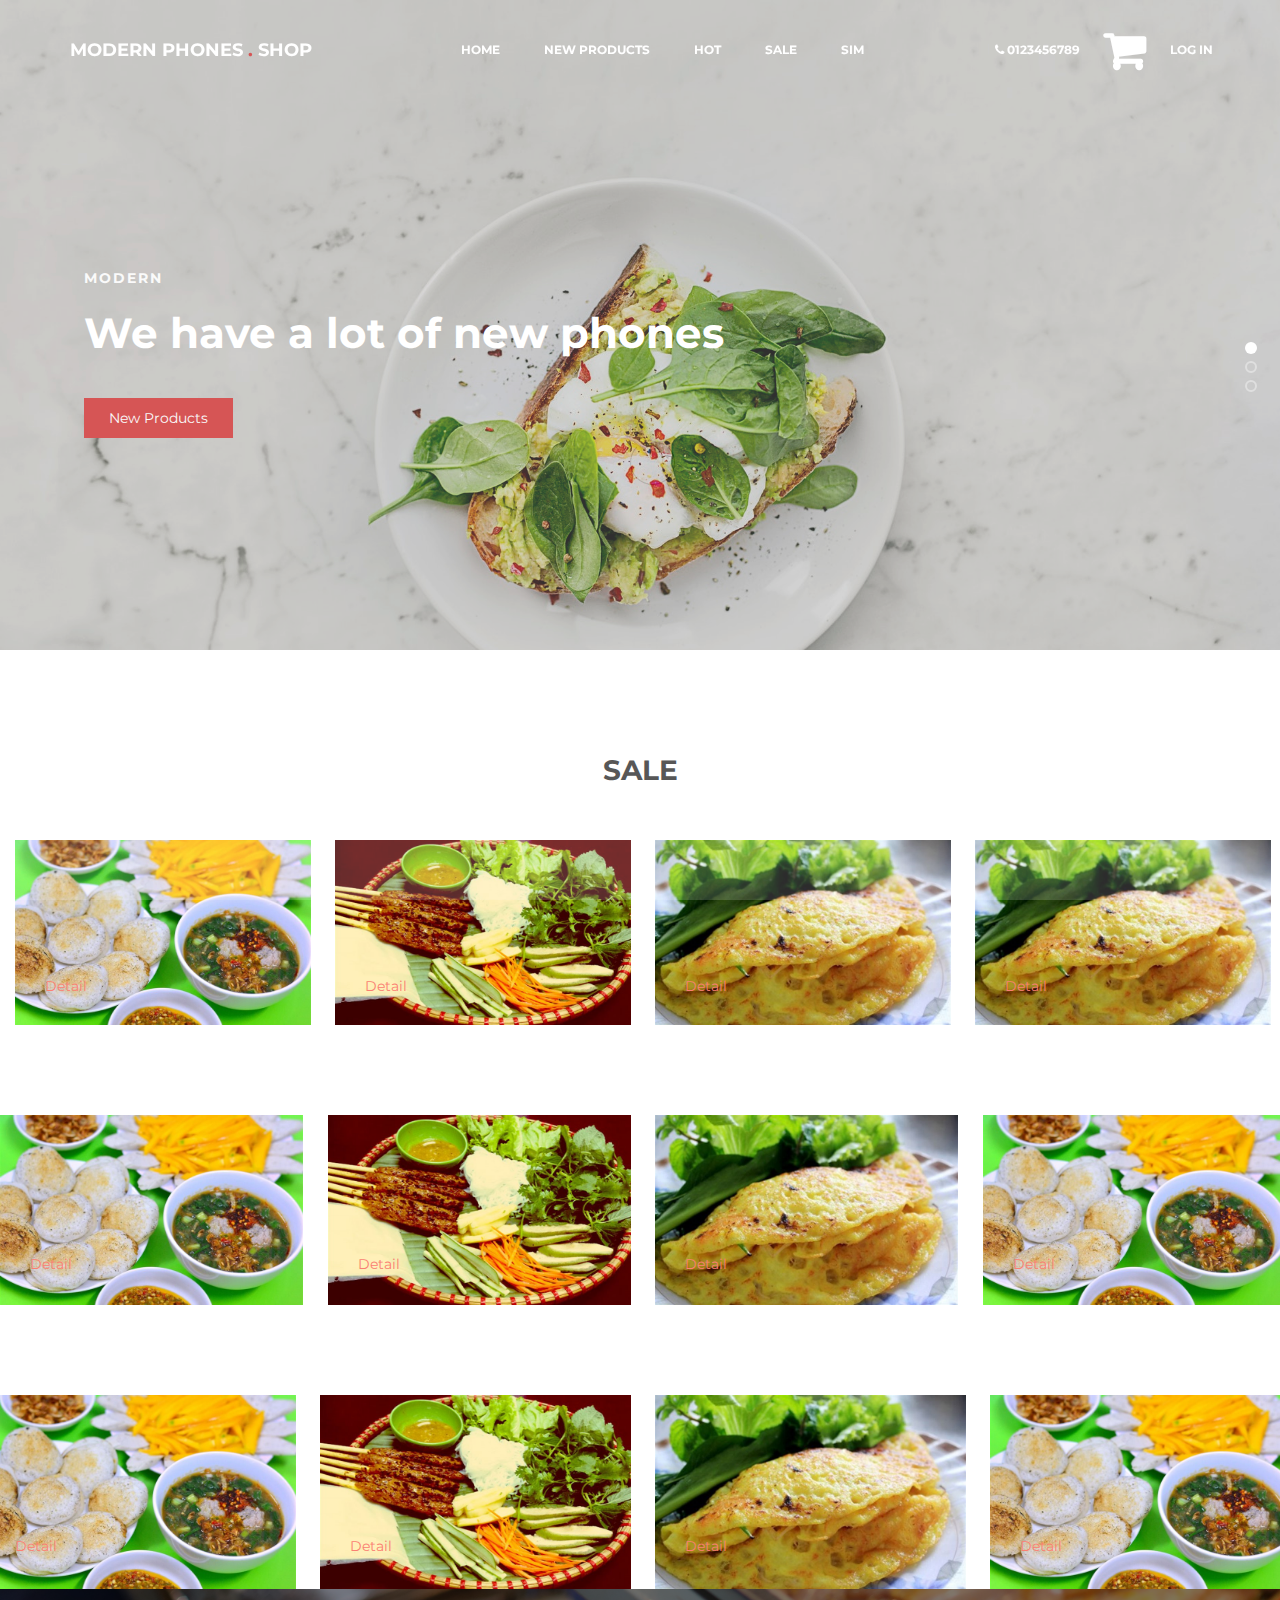
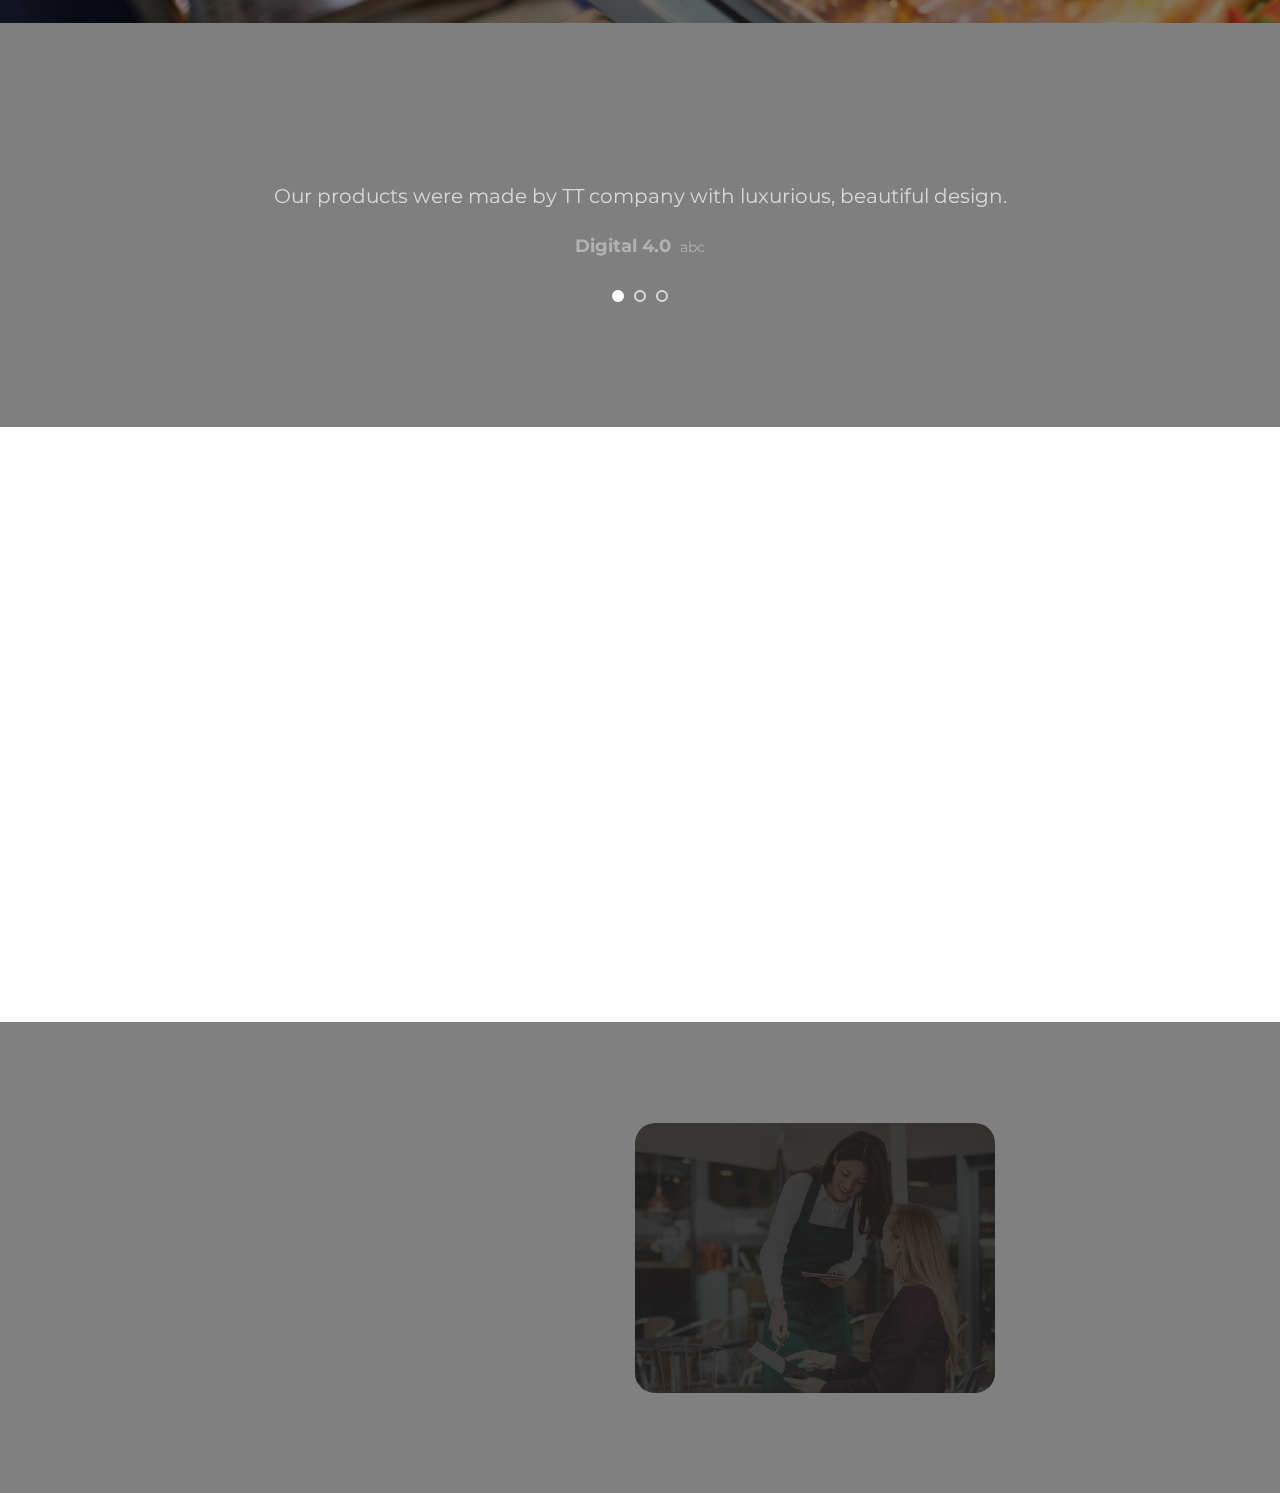
==== commit a4877a89: "đã sửa" ====
--- a/Amthuc/index.html
+++ b/Amthuc/index.html
@@ -34,20 +34,21 @@
                     <span class="icon icon-bar"></span>
                 </button>
                 <!-- lOGO TEXT HERE -->
-                <a href="index.html" class="navbar-brand">Cuisine <span>.</span> Streets</a>
+                <a href="index.html" class="navbar-brand">MODERN PHONES <span>.</span> SHOP</a>
             </div>
             <!-- MENU LINKS -->
             <div class="collapse navbar-collapse">
                 <ul class="nav navbar-nav navbar-nav-first">
                     <li><a href="#home" class="smoothScroll">Home</a></li>
-                    <li><a href="#about" class="smoothScroll">About</a></li>
-                    <li><a href="#menu" class="smoothScroll">Menu</a></li>
-                    <li><a href="#contact" class="smoothScroll">Contact</a></li>
+                    <li><a href="#about" class="smoothScroll">New Products</a></li>
+                    <li><a href="#menu" class="smoothScroll">Hot</a></li>
+                    <li><a href="#contact" class="smoothScroll">Sale</a></li>
+                    <li><a href="./sim.html" >Sim</a></li>
                 </ul>
                 <ul class="nav navbar-nav navbar-right">
                     <li><a href="#"><i class="fa fa-phone"></i> 0123456789</a></li>
-                    <a href="#" class="section-btn" onclick="checklogin()">Book now</a>
-                    <a href="#" class="section-btn1" onclick="logout()">Log out</a>
+                    <li><a href="" class="fa fa-shopping-cart" style="font-size: 45px;"></a></li>
+                    <li><a href="#contact" class="smoothScroll">Log in</a></li>
                 </ul>
             </div>
         </div>
@@ -61,9 +62,9 @@
                     <div class="caption">
                         <div class="container">
                             <div class="col-md-8 col-sm-12">
-                                <h3>Eatery Cafe &amp; Restaurant</h3>
-                                <h1>We have a lot of interesting</h1>
-                                <a href="#about" class="section-btn btn btn-default smoothScroll">About us</a>
+                                <h3>Modern</h3>
+                                <h1>We have a lot of new phones</h1>
+                                <a href="#about" class="section-btn btn btn-default smoothScroll">New Products</a>
                             </div>
                         </div>
                     </div>
@@ -73,9 +74,9 @@
                     <div class="caption">
                         <div class="container">
                             <div class="col-md-8 col-sm-12">
-                                <h3>Meal delicious</h3>
-                                <h1>The best dinning quality can be here too!</h1>
-                                <a href="#menu" class="section-btn btn btn-default smoothScroll">View featured dishes </a>
+                                <h3>The real world</h3>
+                                <h1>Let's experience in our shop</h1>
+                                <a href="#hot" class="section-btn btn btn-default smoothScroll">Hot </a>
                             </div>
                         </div>
                     </div>
@@ -85,9 +86,9 @@
                     <div class="caption">
                         <div class="container">
                             <div class="col-md-8 col-sm-12">
-                                <h3>New Restaurant in Town</h3>
+                                <h3>Luxury</h3>
                                 <h1>You want to order dishes</h1>
-                                <a href="#contact" class="section-btn btn btn-default smoothScroll">Reservation</a>
+                                <a href="#home" class="section-btn btn btn-default smoothScroll">Home</a>
                             </div>
                         </div>
                     </div>
@@ -95,184 +96,288 @@
             </div>
         </div>
     </section>
-    <!-- ABOUT -->
-    <section id="about" data-stellar-background-ratio="0.5">
-        <div class="container">
-            <div class="row">
-                <div class="col-md-6 col-sm-12">
-                    <div class="about-info">
-                        <div class="section-title wow fadeInUp" data-wow-delay="0.2s">
-                            <h4>Read our story</h4>
-                            <h2>We've been Making The Delicious Foods Since 2018</h2>
-                        </div>
-                        <div class="wow fadeInUp" data-wow-delay="0.4s">
-                            <p>Here all the famous dishes are present in Danang. You will have interesting experiences along with useful dishes. How will you know the food in Da Nang?</p>
-                            <p>You will see the food and information of the food. Especially you will order your own food here. With smart services and favorable price you will have delicious meals.<br>Thank you for coming to our <a href="/E:/Project/restaurant/index.html" target="_parent">street food website</a>.</p>
-                        </div>
-                    </div>
-                </div>
-                <div class="col-md-6 col-sm-12">
-                    <div class="wow fadeInUp about-image" data-wow-delay="0.6s">
-                        <img src="./images/about.jpg" class="img-responsive" alt="">
-                    </div>
-                </div>
-            </div>
-        </div>
-    </section>
-    <!-- MENU-->
+    
     <section id="menu" data-stellar-background-ratio="0.5">
         <div class="container">
             <div class="row">
                 <div class="col-md-12 col-sm-12">
                     <div class="section-title wow fadeInUp" data-wow-delay="0.1s">
-                        <h2>Our Menus</h2>
-                        <h4>Featured Dishes</h4>
-                        <h6><--Only view--></h6>
-                        </div>
-                    </div>
-                    <div class="col-md-4 col-sm-6">
-                        <!-- MENU THUMB -->
-                        <div class="menu-thumb">
-                            <a href="images/banhcan.jpg" class="image-popup" title="Bánh Căn">
-                             <img src="images/banhcan.jpg" class="img-responsive" alt="">
-
-                             <div class="menu-info">
-                                <div class="menu-item">
-                                   <h3>Banh Can</h3>
-                                   <p>Rice / Eggs / Shallot Leaves</p>
-                               </div>
-
-                               <div class="menu-price">
-                                   <span>$25</span>
-                               </div>
+                        <h2>SALE</h2>
+                    </div>
+                </div>
+                <div class="col-md-3 col-sm-6">
+                    <!-- MENU THUMB -->
+                    <div class="menu-thumb">
+                        <a href="images/banhcan.jpg" class="image-popup" title="Samsung">
+                         <img src="images/banhcan.jpg" class="img-responsive" width="50" height="200">
+
+                         <div class="menu-info">
+                            <div class="menu-item">
+
+                               <a data-toggle="modal" href='#modal-id10' style="color: salmon">Detail</a>
+
+                               <p>Samsung j3 2016</p>
                            </div>
-                       </a>
-                   </div>
+
+                           <div class="menu-price">
+                               <span>$25</span>
+                           </div>
+                       </div>
+                   </a>
                </div>
-               <div class="col-md-4 col-sm-6">
-                <!-- MENU THUMB -->
-                <div class="menu-thumb">
-                    <a href="images/nemlui.jpg" class="image-popup" title="Nem Lụi">
-                     <img src="images/nemlui.jpg" class="img-responsive" alt="">
-
-                     <div class="menu-info">
-                        <div class="menu-item">
-                           <h3>Nem Lui</h3>
-                           <p>Pork / Flour / Vegetable</p>
-                       </div>
-                       <div class="menu-price">
-                           <span>$20</span>
-                       </div>
-                   </div>
-               </a>
-           </div>
-       </div>
-       <div class="col-md-4 col-sm-6">
+           </div>
+         <div class="col-md-3 col-sm-6">
+            <!-- MENU THUMB -->
+            <div class="menu-thumb">
+                <a href="images/nemlui.jpg" class="image-popup" title="Samsung">
+                   <img src="images/nemlui.jpg" class="img-responsive" alt="">
+
+                   <div class="menu-info">
+                    <div class="menu-item">
+                        <a data-toggle="modal" href='#modal-id10' style="color: salmon">Detail</a>
+                        <p>Samsung j3 2016</p>
+                    </div>
+                    <div class="menu-price">
+                     <span>$20</span>
+                 </div>
+             </div>
+         </a>
+     </div>
+ </div>
+ <div class="col-md-3 col-sm-6">
+    <!-- MENU THUMB -->
+    <div class="menu-thumb">
+        <a href="images/banhxeo.jpg" class="image-popup" title="Samsung">
+           <img src="images/banhxeo.jpg" class="img-responsive" alt="">
+
+           <div class="menu-info">
+            <div class="menu-item">
+                <a data-toggle="modal" href='#modal-id10' style="color: salmon">Detail</a>
+                <p>Samsung j3 2016</p>
+            </div>
+            <div class="menu-price">
+             <span>$35</span>
+         </div>
+     </div>
+ </a>
+</div>
+</div>
+<div class="col-md-3 col-sm-6">
+    <!-- MENU THUMB -->
+    <div class="menu-thumb">
+        <a href="images/banhxeo.jpg" class="image-popup" title="Samsung">
+           <img src="images/banhxeo.jpg" class="img-responsive" alt="">
+
+           <div class="menu-info">
+            <div class="menu-item">
+                <a data-toggle="modal" href='#modal-id10' style="color: salmon">Detail</a>
+                <p>Samsung j3 2016</p>
+            </div>
+            <div class="menu-price">
+             <span>$35</span>
+         </div>
+     </div>
+ </a>
+</div>
+</div>
+
+<div class="row">
+    <div class="col-md-12 col-sm-12">
+        <div class="section-title wow fadeInUp" data-wow-delay="0.1s">
+            <h2>NEW PHONES</h2>
+        </div>
+    </div>
+    <div class="col-md-3 col-sm-6">
         <!-- MENU THUMB -->
         <div class="menu-thumb">
-            <a href="images/banhxeo.jpg" class="image-popup" title="Bánh xèo">
-             <img src="images/banhxeo.jpg" class="img-responsive" alt="">
+            <a href="images/banhcan.jpg" class="image-popup" title="Samsung">
+             <img src="images/banhcan.jpg" class="img-responsive" alt="">
 
              <div class="menu-info">
                 <div class="menu-item">
-                   <h3>Banh Xeo</h3>
-                   <p>Beef / Shrimp / Egg</p>
-               </div>
-               <div class="menu-price">
-                   <span>$35</span>
+                    <a data-toggle="modal" href='#modal-id10' style="color: salmon">Detail</a>
+                    <p>Samsung j3 2016</p>
+                </div>
+
+                <div class="menu-price">
+                   <span>$25</span>
                </div>
            </div>
        </a>
    </div>
 </div>
-<div class="col-md-4 col-sm-6">
-    <!-- MENU THUMB -->
-    <div class="menu-thumb">
-        <a href="images/che.png" class="image-popup" title="Chè Hoa Xoa Hạt Lựu">
-         <img src="images/che.png" class="img-responsive" alt="">
+<div class="col-md-3 col-sm-6">
+    <!-- MENU THUMB -->
+    <div class="menu-thumb">
+        <a href="images/nemlui.jpg" class="image-popup" title="Samsung">
+         <img src="images/nemlui.jpg" class="img-responsive" alt="">
 
          <div class="menu-info">
             <div class="menu-item">
-               <h3>Che Hoa Xoa Hat Luu</h3>
-               <p>Perlite / Sugar / Milk</p>
-           </div>
-           <div class="menu-price">
-               <span>$15</span>
+                <a data-toggle="modal" href='#modal-id10' style="color: salmon">Detail</a>
+                <p>Samsung j3 2016</p>
+            </div>
+            <div class="menu-price">
+               <span>$20</span>
            </div>
        </div>
    </a>
 </div>
 </div>
-<div class="col-md-4 col-sm-6">
-    <!-- MENU THUMB -->
-    <div class="menu-thumb">
-        <a href="images/banhkep.jpg" class="image-popup" title="Bánh kẹp">
-         <img src="images/banhkep.jpg" class="img-responsive" alt="">
+<div class="col-md-3 col-sm-6">
+    <!-- MENU THUMB -->
+    <div class="menu-thumb">
+        <a href="images/banhxeo.jpg" class="image-popup" title="Samsung">
+         <img src="images/banhxeo.jpg" class="img-responsive" alt="">
 
          <div class="menu-info">
             <div class="menu-item">
-               <h3>Banh kep</h3>
-               <p>Rice Paper / Dry Cow / Quail egg</p>
-           </div>
-           <div class="menu-price">
-               <span>$20</span>
+                <a data-toggle="modal" href='#modal-id10' style="color: salmon">Detail</a>
+                <p>Samsung j3 2016</p>
+            </div>
+            <div class="menu-price">
+               <span>$35</span>
            </div>
        </div>
    </a>
 </div>
 </div>
-<div class="col-md-4 col-sm-6">
-    <!-- MENU THUMB -->
-    <div class="menu-thumb">
-        <a href="images/bunmam.jpg" class="image-popup" title="Bún Mắm">
-         <img src="images/bunmam.jpg" class="img-responsive" alt="">
+
+<div class="col-md-3 col-sm-6">
+        <!-- MENU THUMB -->
+        <div class="menu-thumb">
+            <a href="images/banhcan.jpg" class="image-popup" title="Samsung">
+             <img src="images/banhcan.jpg" class="img-responsive" alt="">
+
+             <div class="menu-info">
+                <div class="menu-item">
+                    <a data-toggle="modal" href='#modal-id10' style="color: salmon">Detail</a>
+                    <p>Samsung j3 2016</p>
+                </div>
+
+                <div class="menu-price">
+                   <span>$25</span>
+               </div>
+           </div>
+       </a>
+   </div>
+</div>
+
+<div class="row">
+    <div class="col-md-12 col-sm-12">
+        <div class="section-title wow fadeInUp" data-wow-delay="0.1s">
+            <h2>HOT</h2>
+        </div>
+    </div>
+    <div class="col-md-3 col-sm-6">
+        <!-- MENU THUMB -->
+        <div class="menu-thumb">
+            <a href="images/banhcan.jpg" class="image-popup" title="Samsung">
+             <img src="images/banhcan.jpg" class="img-responsive" alt="">
+
+             <div class="menu-info">
+                <div class="menu-item">
+                    <a data-toggle="modal" href='#modal-id10' style="color: salmon">Detail</a>
+                    <p>Samsung j3 2016</p>
+                </div>
+
+                <div class="menu-price">
+                   <span>$25</span>
+               </div>
+           </div>
+       </a>
+   </div>
+</div>
+<div class="col-md-3 col-sm-6">
+    <!-- MENU THUMB -->
+    <div class="menu-thumb">
+        <a href="images/nemlui.jpg" class="image-popup" title="Samsung">
+         <img src="images/nemlui.jpg" class="img-responsive" alt="">
 
          <div class="menu-info">
             <div class="menu-item">
-               <h3>Bun Mam</h3>
-               <p>Noodle / Fish sauce</p>
-           </div>
-           <div class="menu-price">
+                <a data-toggle="modal" href='#modal-id10' style="color: salmon">Detail</a>
+                <p>Samsung j3 2016</p>
+            </div>
+            <div class="menu-price">
                <span>$20</span>
            </div>
        </div>
    </a>
 </div>
 </div>
-</div>
+<div class="col-md-3 col-sm-6">
+    <!-- MENU THUMB -->
+    <div class="menu-thumb">
+        <a href="images/banhxeo.jpg" class="image-popup" title="Samsung">
+         <img src="images/banhxeo.jpg" class="img-responsive" alt="">
+
+         <div class="menu-info">
+            <div class="menu-item">
+                <a data-toggle="modal" href='#modal-id10' style="color: salmon">Detail</a>
+                <p>Samsung j3 2016</p>
+            </div>
+            <div class="menu-price">
+               <span>$35</span>
+           </div>
+       </div>
+   </a>
+</div>
+</div>
+
+<div class="col-md-3 col-sm-6">
+        <!-- MENU THUMB -->
+        <div class="menu-thumb">
+            <a href="images/banhcan.jpg" class="image-popup" title="Samsung">
+             <img src="images/banhcan.jpg" class="img-responsive" alt="">
+
+             <div class="menu-info">
+                <div class="menu-item">
+                    <a data-toggle="modal" href='#modal-id10' style="color: salmon">Detail</a>
+                    <p>Samsung j3 2016</p>
+                </div>
+
+                <div class="menu-price">
+                   <span>$25</span>
+               </div>
+           </div>
+       </a>
+   </div>
+</div>
+
 </div>
 </section>
-<!-- TESTIMONIAL -->
+<!-- INTRODUCING -->
 <section id="testimonial" data-stellar-background-ratio="0.5">
     <div class="overlay"></div>
     <div class="container">
         <div class="row">
             <div class="col-md-12 col-sm-12">
                 <div class="section-title wow fadeInUp" data-wow-delay="0.1s">
-                    <h2>Testimonials</h2>
+                    <h2>INTRODUCING</h2>
                 </div>
             </div>
             <div class="col-md-offset-2 col-md-8 col-sm-12">
                 <div class="owl-carousel owl-theme">
                     <div class="item">
-                        <p>Integer posuere erat a ante venenatis dapibus posuere velit aliquet. Maecenas faucibus mollis interdum ullamcorper nulla non.</p>
+                        <p>Our products were made by TT company with luxurious, beautiful design. </p>
                         <div class="tst-author">
-                            <h4>Digital Carlson</h4>
-                            <span>Pharetra quam sit amet</span>
+                            <h4>Digital 4.0</h4>
+                            <span>abc</span>
                         </div>
                     </div>
                     <div class="item">
-                        <p>Pellentesque habitant morbi tristique senectus et netus et malesuada fames ac turpis egestas. Sed vestibulum orci quam.</p>
+                        <p>ĐTTT.SHOP is committed to keeping your privacy private.</p>
                         <div class="tst-author">
-                            <h4>Johnny Stephen</h4>
-                            <span>Magna nisi porta ligula</span>
+                            <h4>Johnny </h4>
+                            <span>abc</span>
                         </div>
                     </div>
                     <div class="item">
-                        <p>Vivamus aliquet felis eu diam ultricies congue. Morbi porta lorem nec consectetur porta quis dui elit habitant morbi.</p>
+                        <p>abc</p>
                         <div class="tst-author">
-                            <h4>Jessie White</h4>
-                            <span>Vitae lacinia augue urna quis</span>
+                            <h4>abs</h4>
+                            <span>abc</span>
                         </div>
                     </div>
                 </div>
@@ -369,7 +474,7 @@
                 </ul>
                 <div class="wow fadeInUp copyright-text" data-wow-delay="0.8s">
                     <p><br>Copyright &copy; 2018 <br>Cuisine Streets
-                        <br><br>Design: <a rel="nofollow" href=".index.html#about" target="_parent">Thanh and Mai</a></p>
+                        </p>
                     </div>
                 </div>
             </div>
